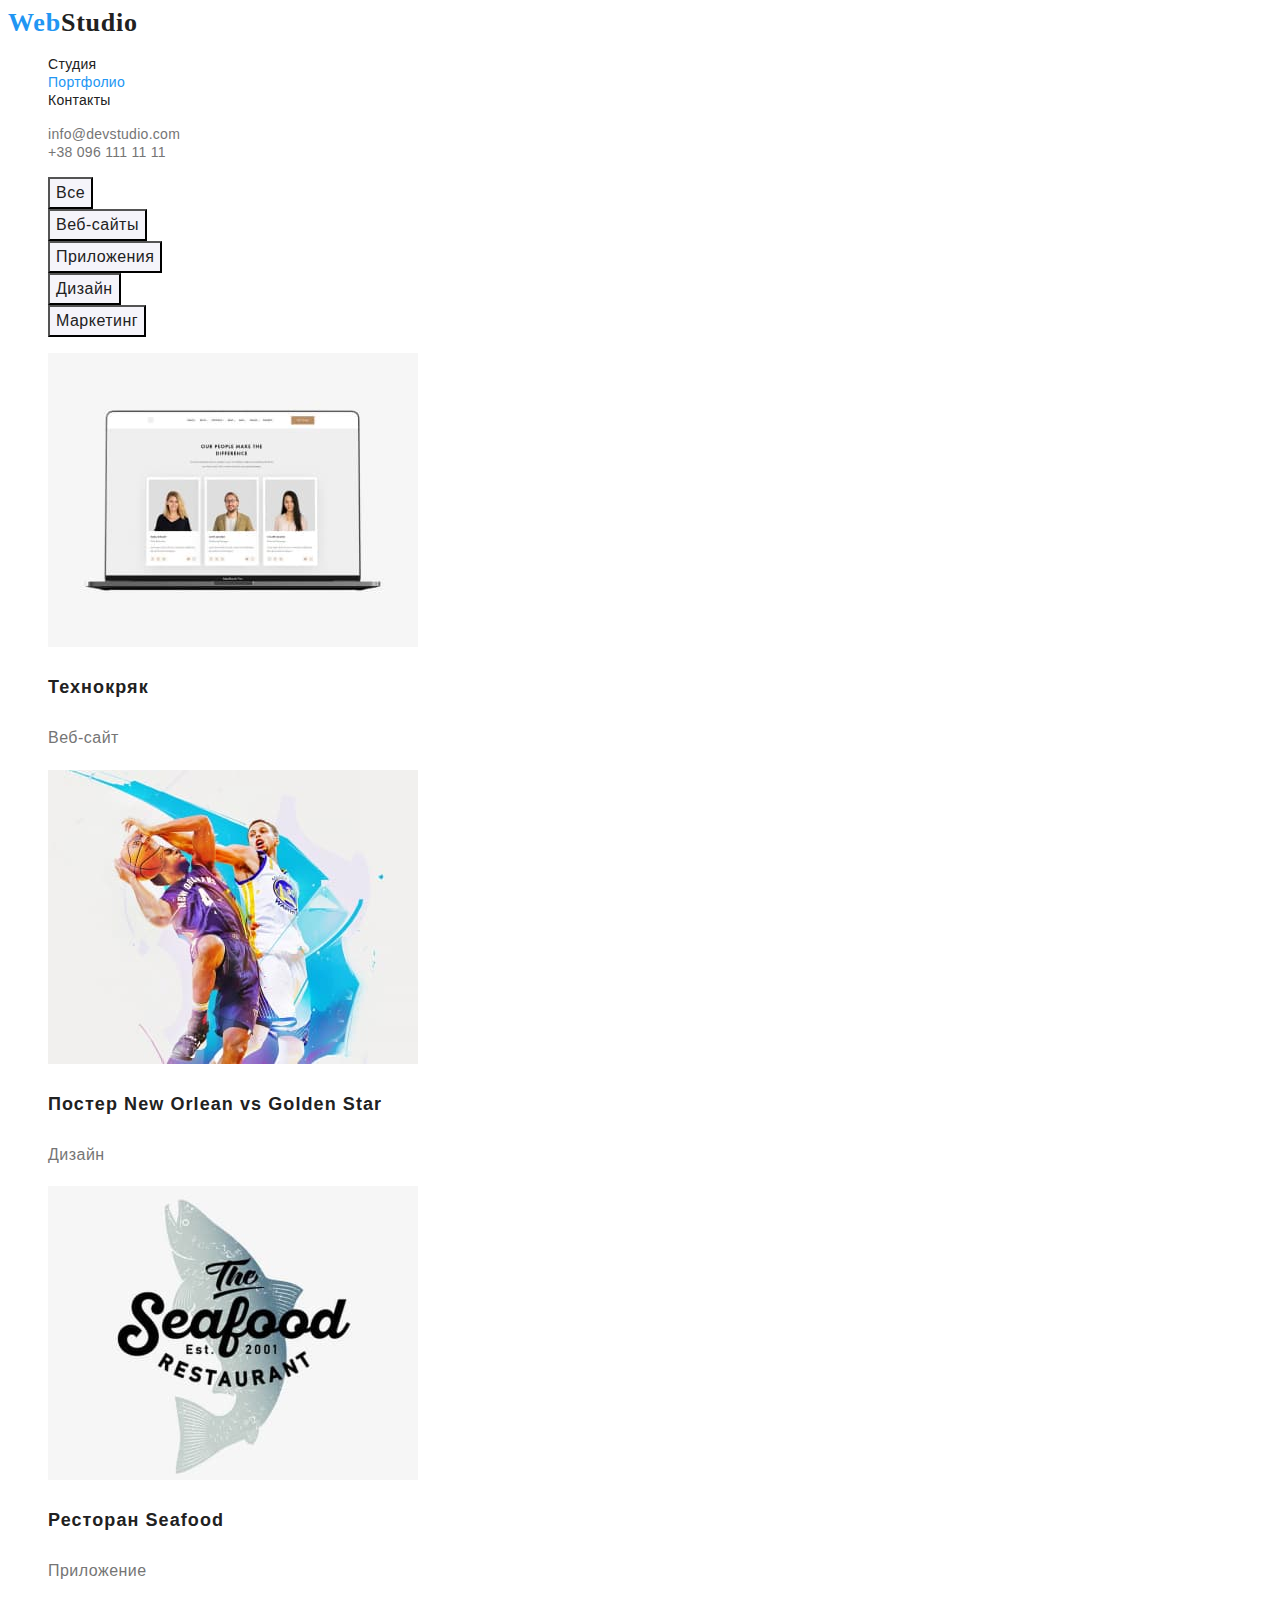
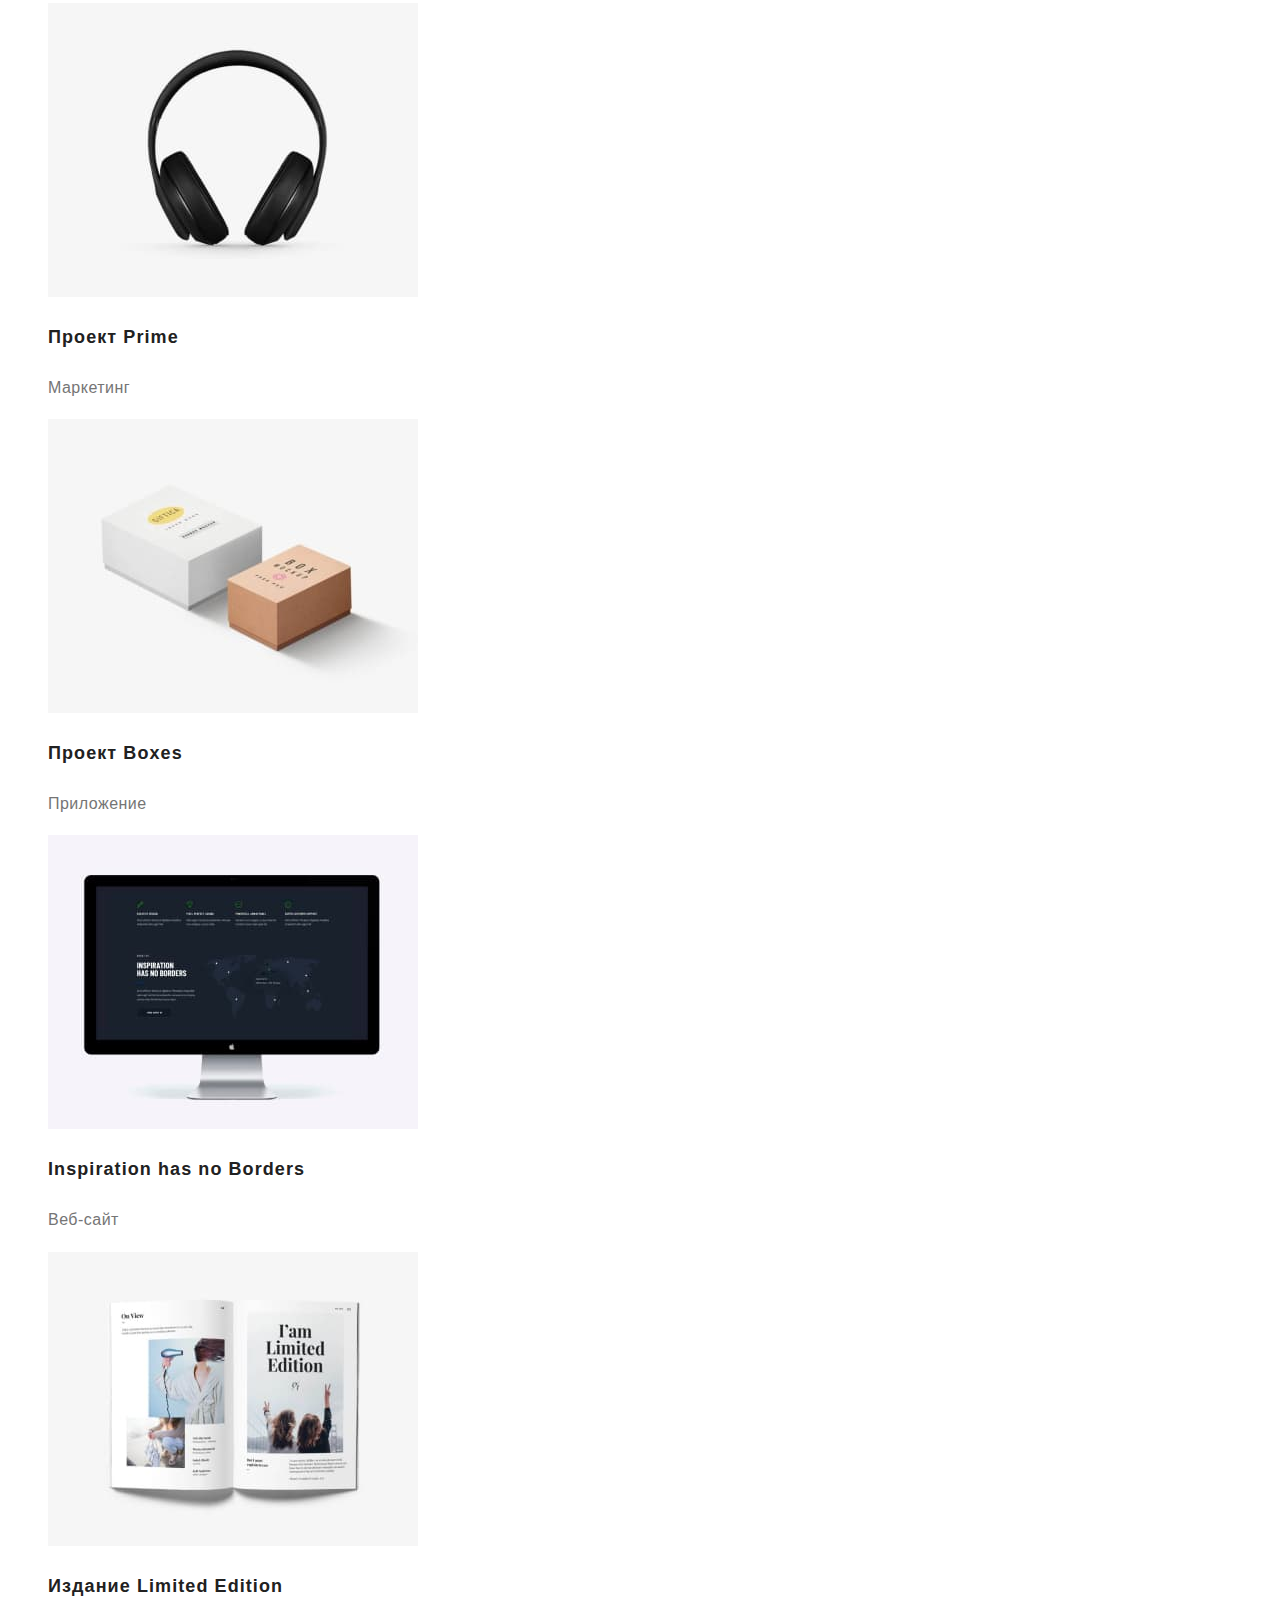
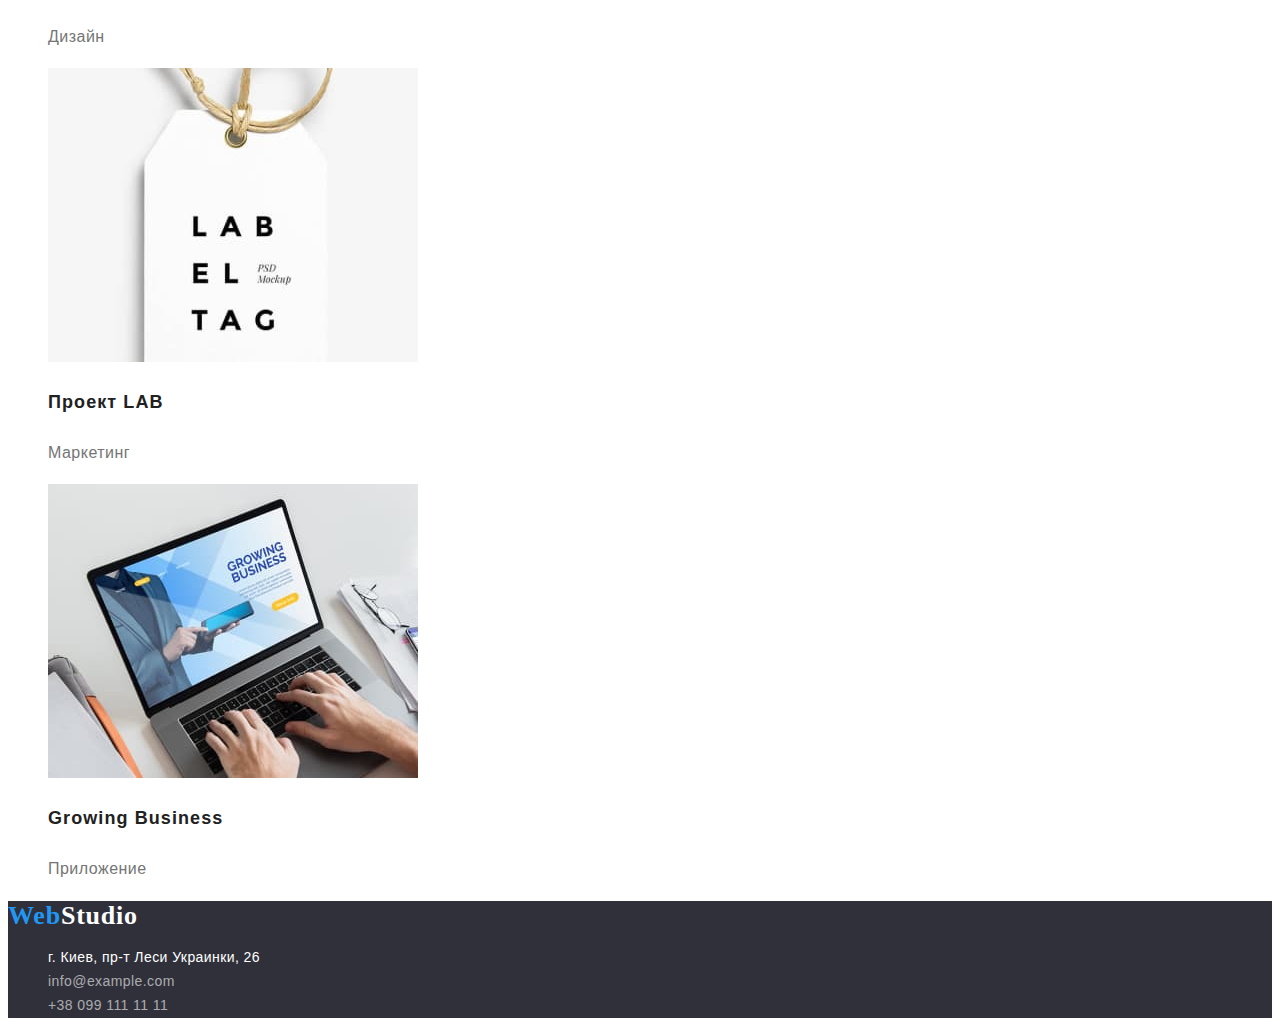
==== portfolio.html @ 2a1f13b6 "add css index.html" ====
<!DOCTYPE html>
<html lang="ru">
<head>
    <meta charset="UTF-8">
    <meta http-equiv="X-UA-Compatible" content="IE=edge">
    <meta name="viewport" content="width=device-width, initial-scale=1.0">
    <title>Document</title>
    <link rel="stylesheet" href="./css/styles.css">
</head>
<body>
<!-- Шапка сайта -->
<header class="header">
    <nav class="header-nav">    
        <a href="./index.html" class="header-logo link"><span class="header-web">Web</span><span class="header-studio">Studio</span></a>
        <ul class="header-list list">
            <li class="header-item"><a href="./index.html" class="header-link link">Студия</a></li>
            <li class="header-item"><a href="./portfolio.html" class="header-link link current">Портфолио</a></li>
            <li class="header-item"><a href="" class="header-link link">Контакты</a></li>
        </ul>
    </nav>
    <ul class="header-contact list">
        <li>
            <a href="mailto:info@devstudio.com" class="header-mail link">info@devstudio.com</a>
        </li>
        <li>
            <a href="tel:+380961111111" class="header-tel link">+38 096 111 11 11</a>
        </li>
    </ul>                
    </header>

<!-- Основная часть -->
    <main class="main-portfolio">
<section class="holder">
    <ul class="holder-btns list">
        <li><button type="button" class="holder-btn">Все</button></li>
        <li><button type="button" class="holder-btn">Веб-сайты</button></li>
        <li><button type="button" class="holder-btn">Приложения</button></li>
        <li><button type="button" class="holder-btn">Дизайн</button></li>
        <li><button type="button" class="holder-btn">Маркетинг</button></li>
    </ul>
    <ul class="pictures-list list">
        <li>
            <img src="./images/img-portfolio-1.jpg" alt="Ноутбук" 
            width="370"
            height="294"
            class="pictures-item">
            <h3 class="pictures-subtitle">Технокряк</h3>
            <p class="pictures-text">Веб-сайт</p>
        </li>
        <li>
            <img src="./images/img-portfolio-2.jpg" alt="Два баскетболиста" 
            width="370"
            height="294"
            class="pictures-item">
            <h3 class="pictures-subtitle">Постер New Orlean vs Golden Star</h3>
            <p class="pictures-text">Дизайн</p>
        </li>
        <li>
            <img src="./images/img-portfolio-3.jpg" alt="Вывеска ресторана" 
            width="370"
            height="294"
            class="pictures-item">
            <h3 class="pictures-subtitle">Ресторан Seafood</h3>
            <p class="pictures-text">Приложение</p>
        </li>
        <li>
            <img src="./images/img-portfolio-4.jpg" alt="Наушники" 
            width="370"
            height="294"
            class="pictures-item">
            <h3 class="pictures-subtitle">Проект Prime</h3>
            <p class="pictures-text">Маркетинг</p>
        </li>
        <li>
            <img src="./images/img-portfolio-5.jpg" alt="Две картонные коробки" 
            width="370"
            height="294"
            class="pictures-item">
            <h3 class="pictures-subtitle">Проект Boxes</h3>
            <p class="pictures-text">Приложение</p>
        </li>
        <li>
            <img src="./images/img-portfolio-6.jpg" alt="Компбютерный монитор" 
            width="370"
            height="294"
            class="pictures-item">
            <h3 class="pictures-subtitle">Inspiration has no Borders</h3>
            <p class="pictures-text">Веб-сайт</p>
        </li>
        <li>
            <img src="./images/img-portfolio-7.jpg" alt="Журнал" 
            width="370"
            height="294"
            class="pictures-item">
            <h3 class="pictures-subtitle">Издание Limited Edition</h3>
            <p class="pictures-text">Дизайн</p>
        </li>
        <li>
            <img src="./images/img-portfolio-8.jpg" alt="Табличка" 
            width="370"
            height="294"
            class="pictures-item">
            <h3 class="pictures-subtitle">Проект LAB</h3>
            <p class="pictures-text">Маркетинг</p>
        </li>
        <li>
            <img src="./images/img-portfolio-9.jpg" alt="Ноутбук с клавиатурой" 
            width="370"
            height="294"
            class="pictures-item">
            <h3 class="pictures-subtitle">Growing Business</h3>
            <p class="pictures-text">Приложение</p>
        </li>
    </ul>
</section>
    </main>    

<!-- Футер -->
<footer class="footer">
    <a href="./index.html" class="footer-logo link"><span class="footer-web">Web</span><span class="footer-studio">Studio</span></a>
    <address>
        <ul class="footer-list list">
            <li class="footer-item"><a href="https://goo.gl/maps/215XMJQ5BbiX2EwE7" target="_blank" rel="noopener nofollow" class="footer-address link">г. Киев, пр-т Леси Украинки, 26</a></li>
            <li class="footer-item"><a href="mailto:info@example.com" class="footer-link link">info@example.com</a></li>
            <li class="footer-item"><a href="tel:+380991111111" class="footer-link link">+38 099 111 11 11</a></li>
        </ul>
      </address>
</footer>
    
</body>
</html>
---- css/styles.css ----
body {
    font-family: Roboto, sans-serif;
    background-color: #FFFFFF;
}

:root {
    --main-color: #212121;
    --second-color: #FFFFFF; 
    --text-color: #757575;
    --akcent-color: #2196F3;
    --footer-color: rgba(255, 255, 255, 0.6);
    --btn-color: #FFFFFF;
    --main-title-color: #FFFFFF;
    --title-color: #212121;
}

.list {
    list-style: none;
}

.link {
    text-decoration: none;
}

/* Header */

.header-logo,
.footer-logo {
    font-family: 'Raleway';
    font-weight: 700;
    font-size: 26px;
    line-height: 1.19;
    letter-spacing: 0.03em;
}

.header-web {
    color: var(--akcent-color);
}

.header-studio {
    color: var(--main-color);
}

.header-link {
    font-weight: 500;
    font-size: 14px;
    line-height: 1.14;
    letter-spacing: 0.02em;
    color: var(--main-color);
}

.header-link:hover,
.header-link:focus {
    color: var(--akcent-color);
}

.header-mail,
.header-tel {
    font-weight: 500;
    font-size: 14px;
    line-height: 1.14px;
    letter-spacing: 0.02em;
    color: var(--text-color);
}

.header-mail:hover,
.header-mail:focus {
    color: var(--akcent-color);
}

.header-tel:hover,
.header-tel:focus {
    color: var(--akcent-color);
}

.header-list .header-link.current {
    color: var(--akcent-color);
}

/* Main-Студия */

.decision {
    background-color: #2F303A;
}

.decision-title {    
    font-size: 44px;
    font-weight: 900;
    letter-spacing: 0.06em;
    line-height: 1.36;
    color: var(--main-title-color);
    text-transform: uppercase;
}

.decision-btn {
    font-family: inherit;
    font-weight: 700;
    font-size: 16px;
    line-height: 1.88;
    letter-spacing: 0.06em;
    color: #FFFFFF;
    background-color: #2196F3;
}

.decision-btn:hover,
.decision-btn:focus {
    background-color: #188CE8;
    color: #FFFFFF;
}

.advantege,
.about {
    background-color: #E5E5E5;;
}

.advantege-title {
    position: absolute;
    width: 1px;
    height: 1px;
    margin: -1px;
    border: 0;
    padding: 0;
    white-space: nowrap;
    clip-path: inset(100%);
    clip: rect(0 0 0 0);
    overflow: hidden;
  }

.advantege-subtitle {
    font-weight: 700;
    font-size: 14px;
    line-height: 1.14;
    letter-spacing: 0.03em;
    text-transform: uppercase;
    color: var(--main-color);
}

.advantege-text {
    font-size: 14px;
    line-height: 1.71;
    letter-spacing: 0.03em;
    color: var(--text-color);
}

.about-title,
.team-title {
    font-weight: 700;
    font-size: 36px;
    line-height: 1.16;
    letter-spacing: 0.03em;
    color: var(--title-color);
}
.team {
    background-color: #F5F4FA;
}

.team-subtitle {
    font-weight: 500;
    font-size: 16px;
    line-height: 1.18;
    letter-spacing: 0.03em;
    color: var(--main-color);
}

.team-text {
    font-size: 16px;
    line-height: 1.18;
    letter-spacing: 0.03em;
    color: var(--text-color);    
}

/* Footer */

.footer {
    background-color: #2F303A;
}

.footer-list {
    font-style: normal;
    font-size: 14px;
    line-height: 1.71;
    letter-spacing: 0.03em;
}

.footer-address {
    color: var(--second-color);
}

.footer-link {
    color: var(--footer-color);
}


.footer-web {
    color: var(--akcent-color);
}

.footer-studio {
    color: var(--main-color);
}

.footer-studio {
    color: var(--second-color);
}

.footer-link:hover,
.footer-link:focus {
    color: var(--akcent-color);
}

/* Main-Портфолио */

.holder-btn {
    font-weight: 500;
    font-size: 16px;
    line-height: 1.63;
    letter-spacing: 0.03em;
    color: #212121;
    background: #F5F4FA;
}

.holder-btn:hover,
.holder-btn:focus {
    background-color: #2196F3;
    color: #FFFFFF;
}


.pictures-subtitle{
    font-weight: 700;
    font-size: 18px;
    line-height: 2;
    letter-spacing: 0.06em;
    color: var(--title-color);
}

.pictures-text {
    font-size: 16px;
    line-height: 1.9;
    letter-spacing: 0.03em;
    color: var(--text-color);
}
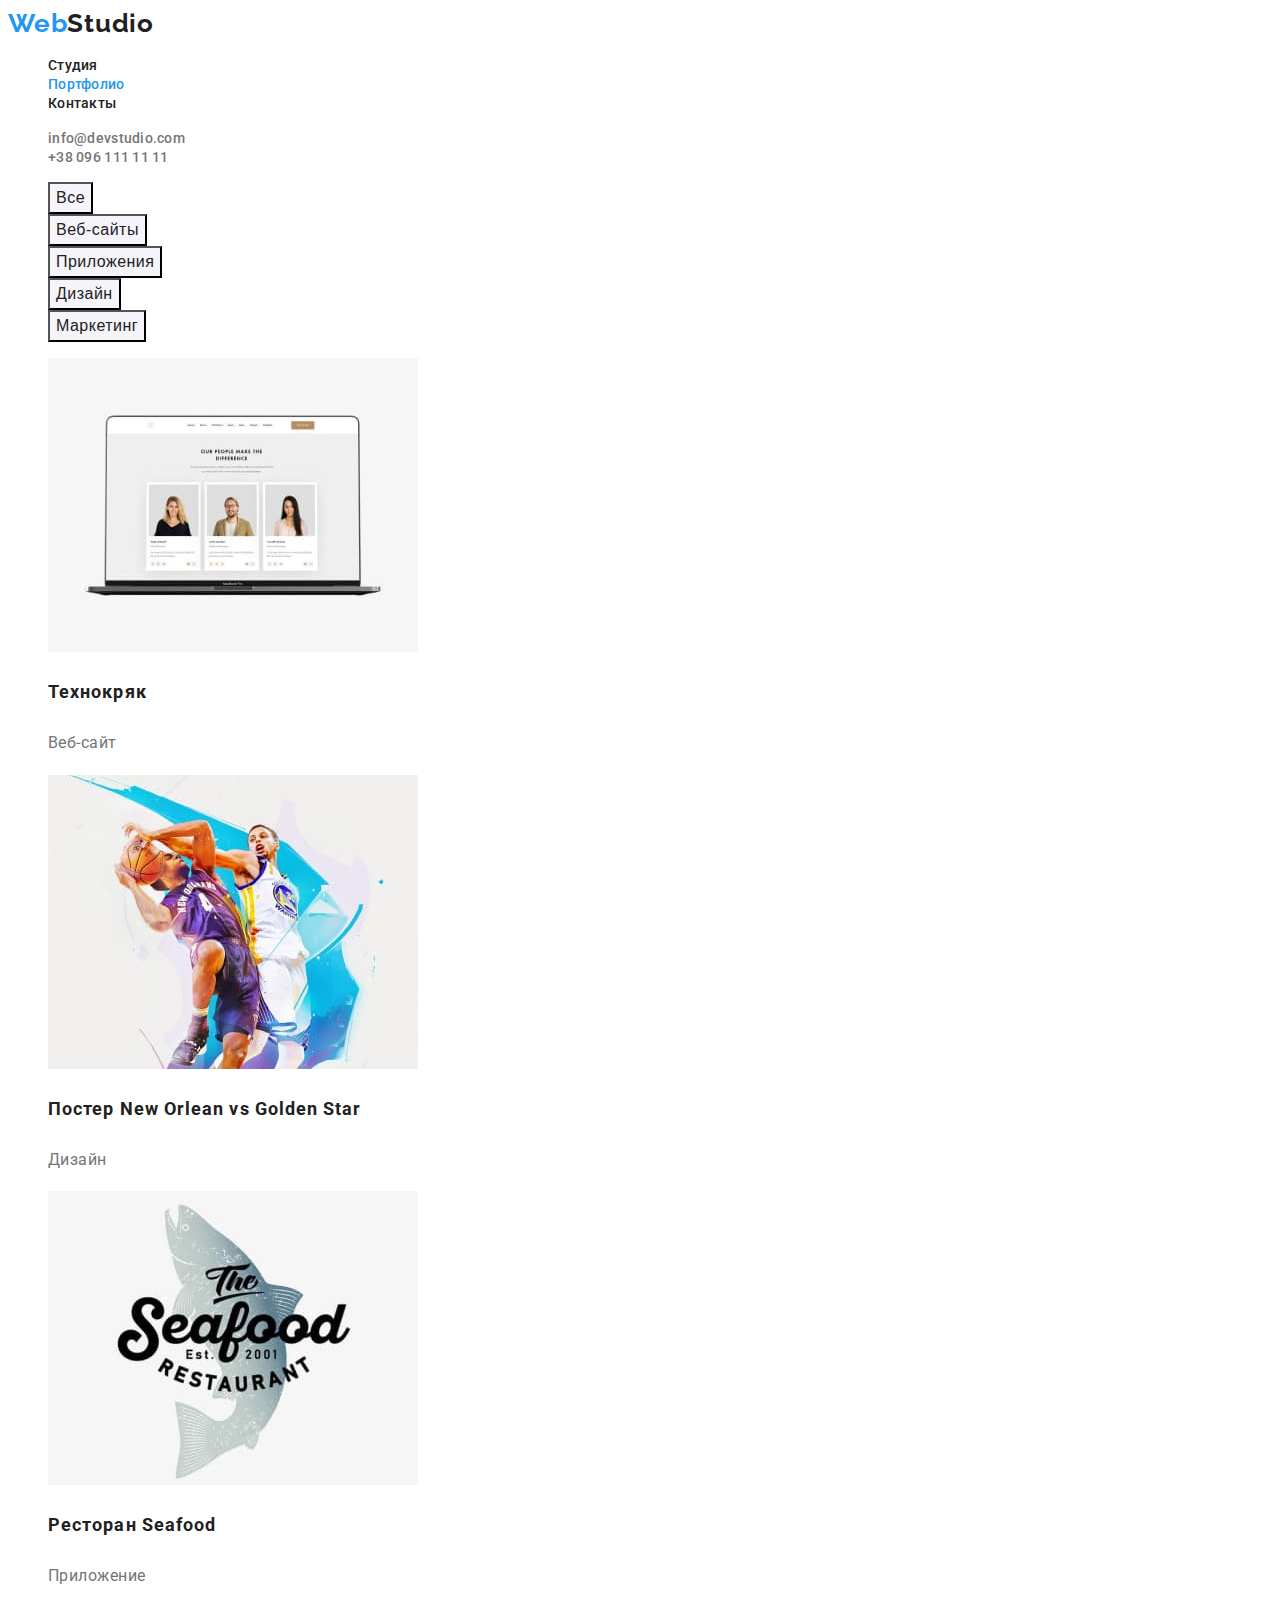
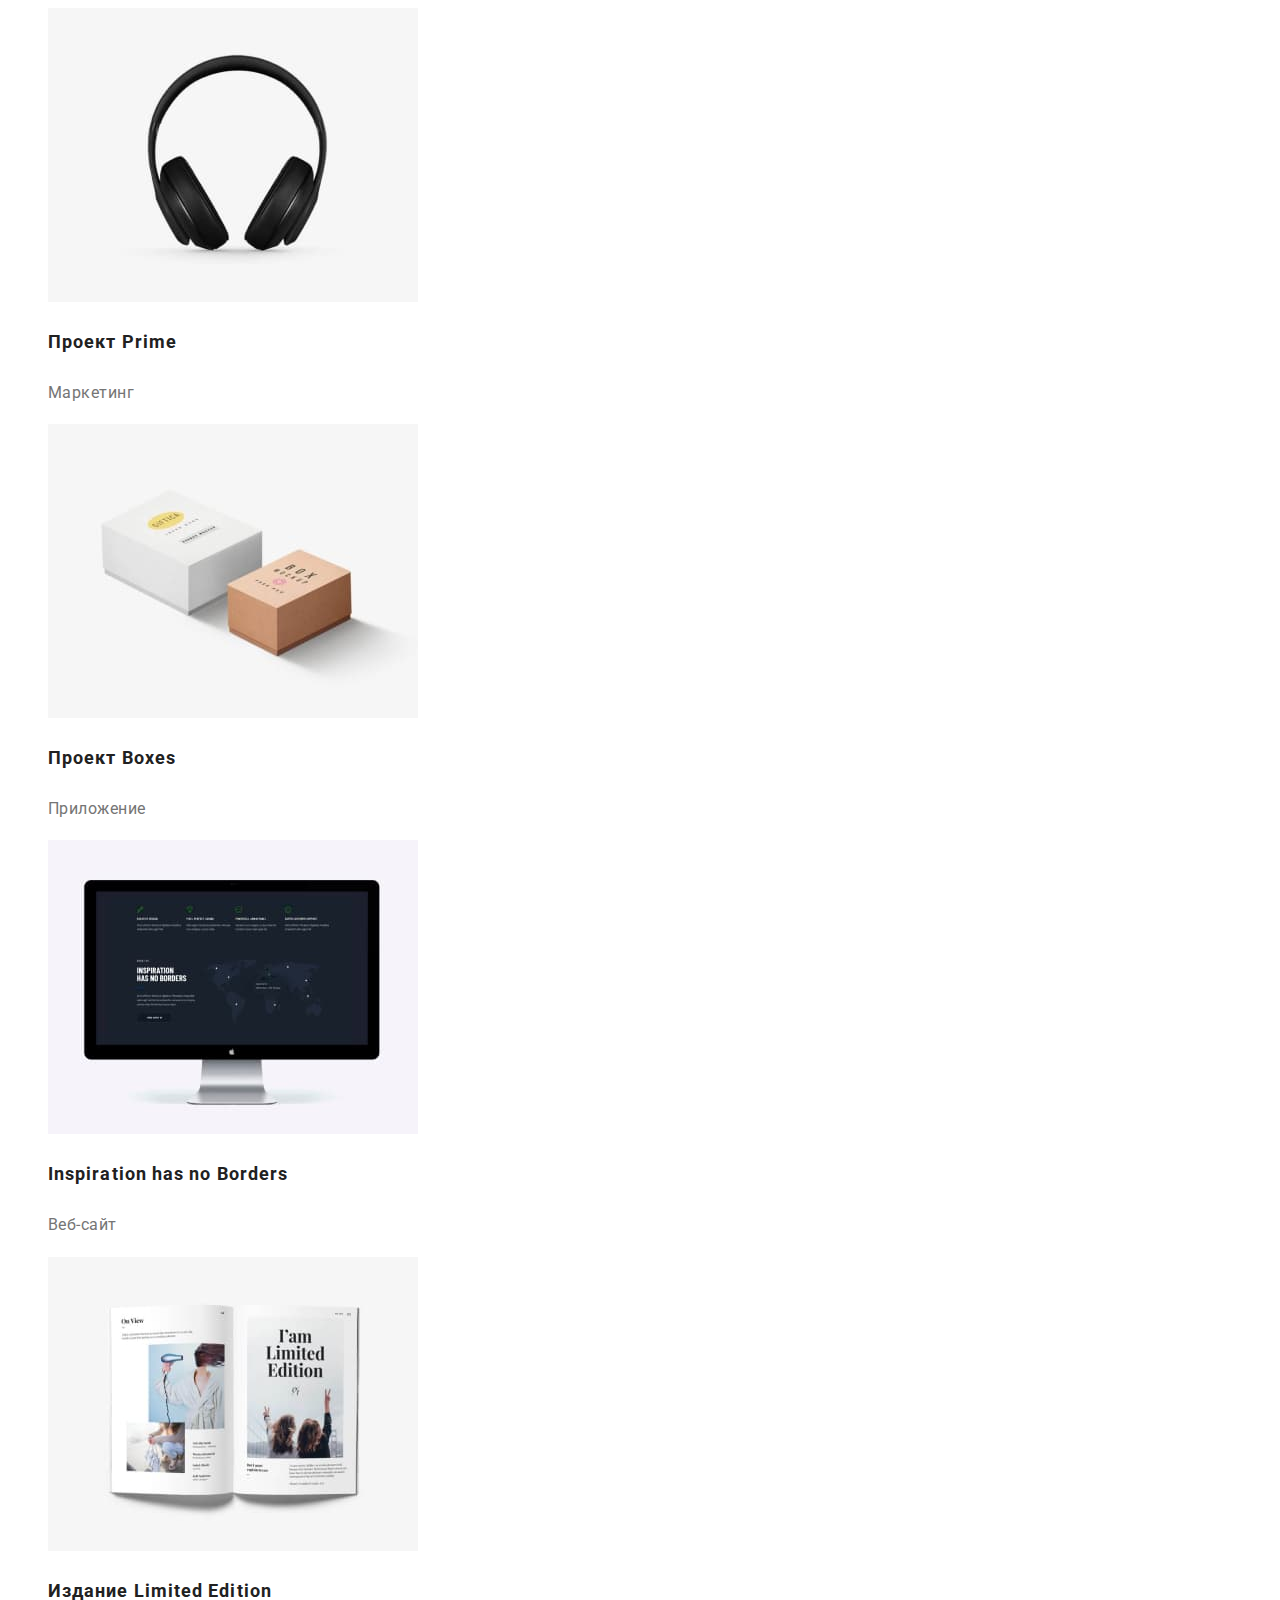
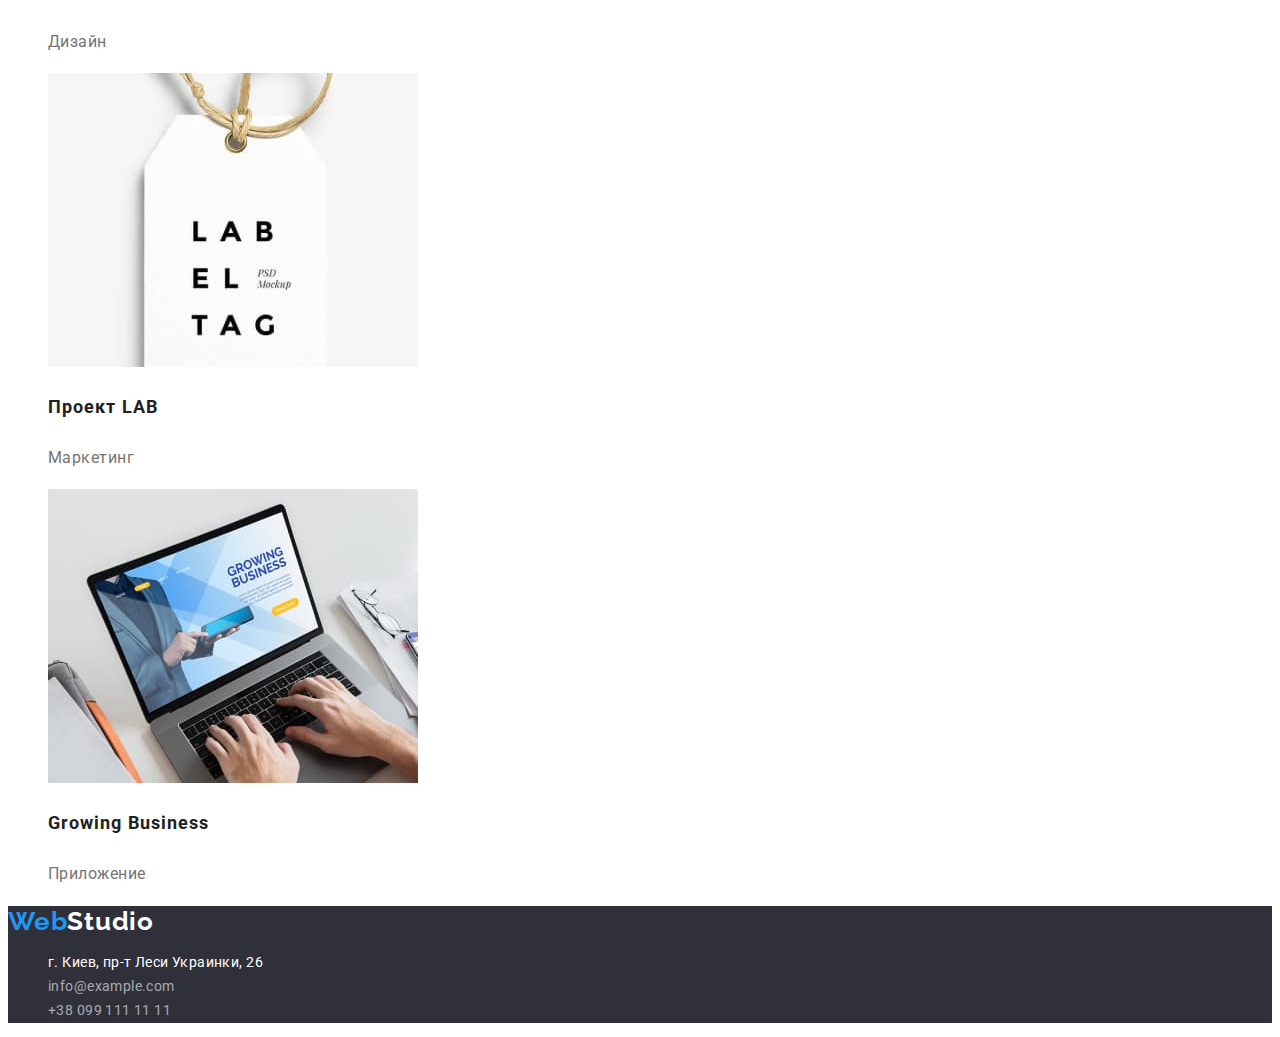
==== commit f04d0c72: "add css portfolio.html" ====
--- a/portfolio.html
+++ b/portfolio.html
@@ -4,12 +4,15 @@
     <meta charset="UTF-8">
     <meta http-equiv="X-UA-Compatible" content="IE=edge">
     <meta name="viewport" content="width=device-width, initial-scale=1.0">
+    <link rel="preconnect" href="https://fonts.googleapis.com"> 
+    <link rel="preconnect" href="https://fonts.gstatic.com" crossorigin> 
+    <link href="https://fonts.googleapis.com/css2?family=Raleway:wght@700&family=Roboto:wght@400;500;700;900&display=swap" rel="stylesheet">
     <title>Document</title>
     <link rel="stylesheet" href="./css/styles.css">
 </head>
 <body>
 <!-- Шапка сайта -->
-<header class="header">
+<header class="header-portfolio-header">
     <nav class="header-nav">    
         <a href="./index.html" class="header-logo link"><span class="header-web">Web</span><span class="header-studio">Studio</span></a>
         <ul class="header-list list">
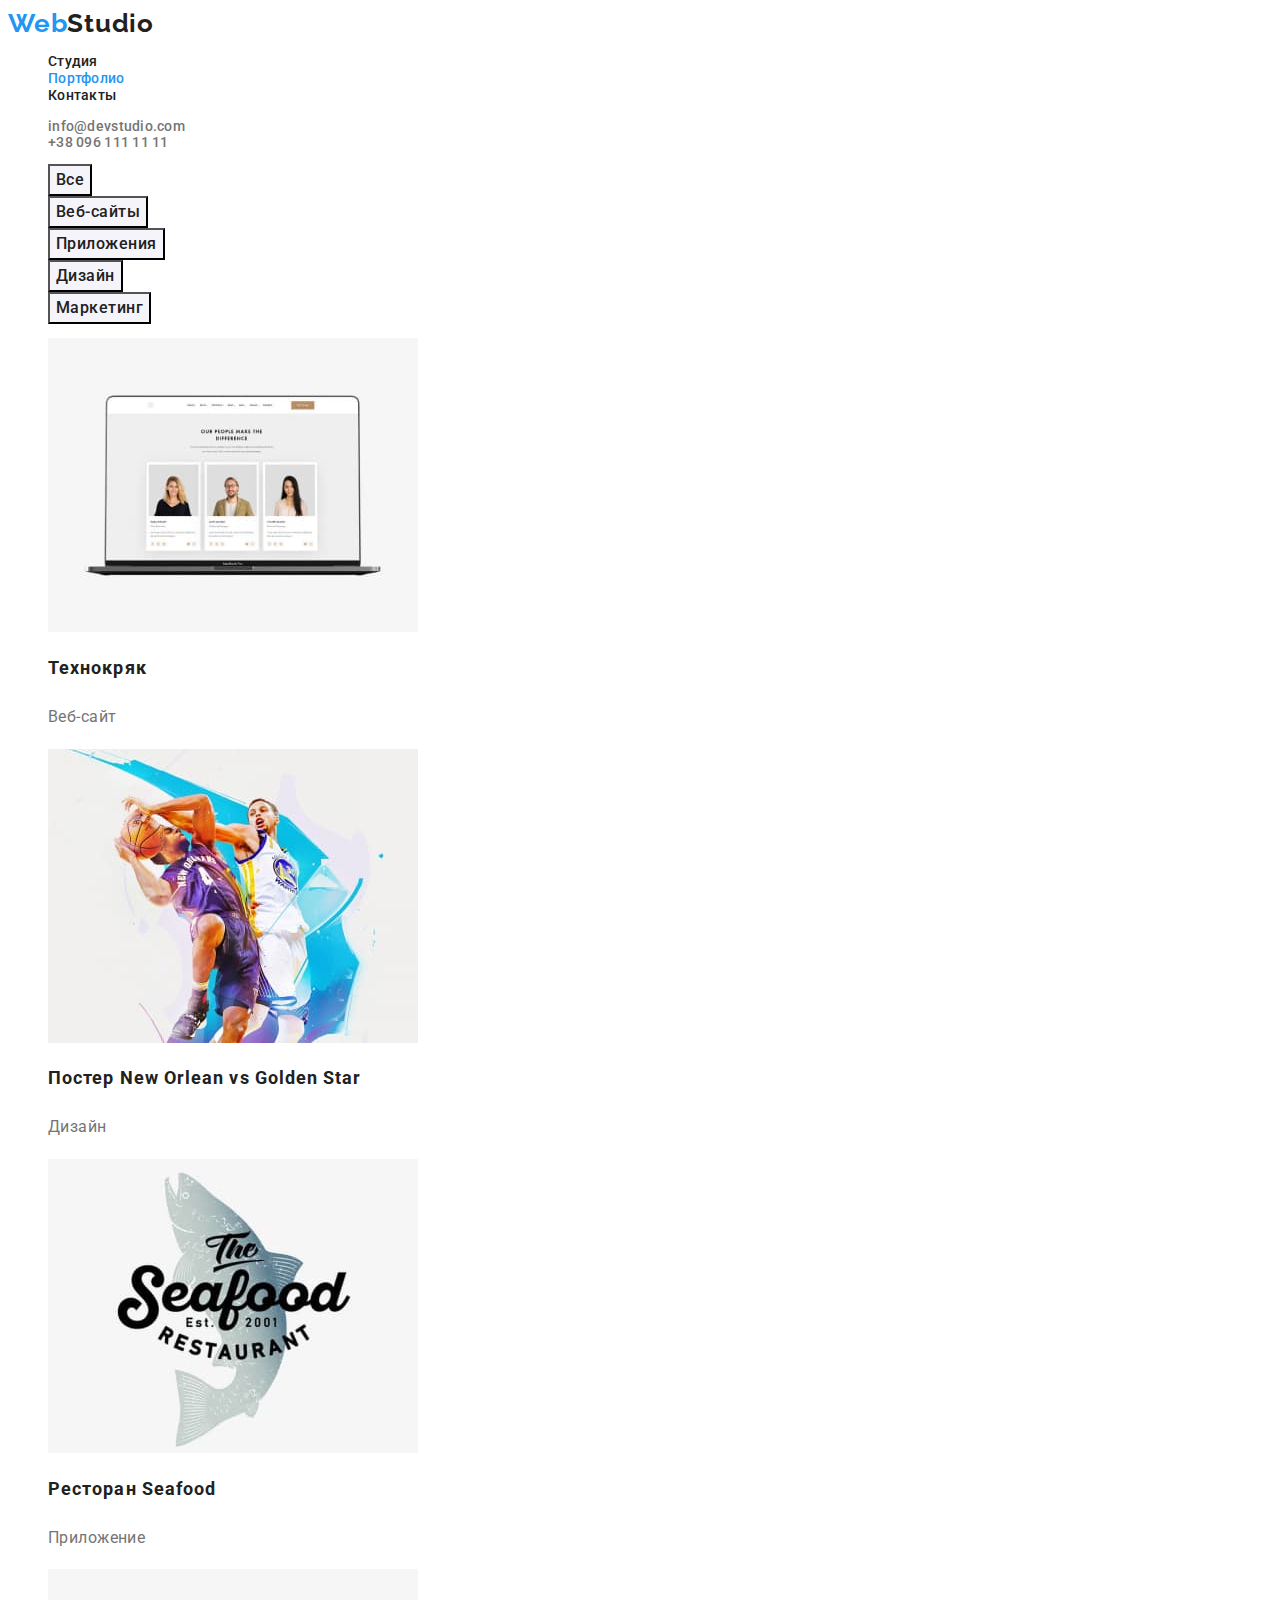
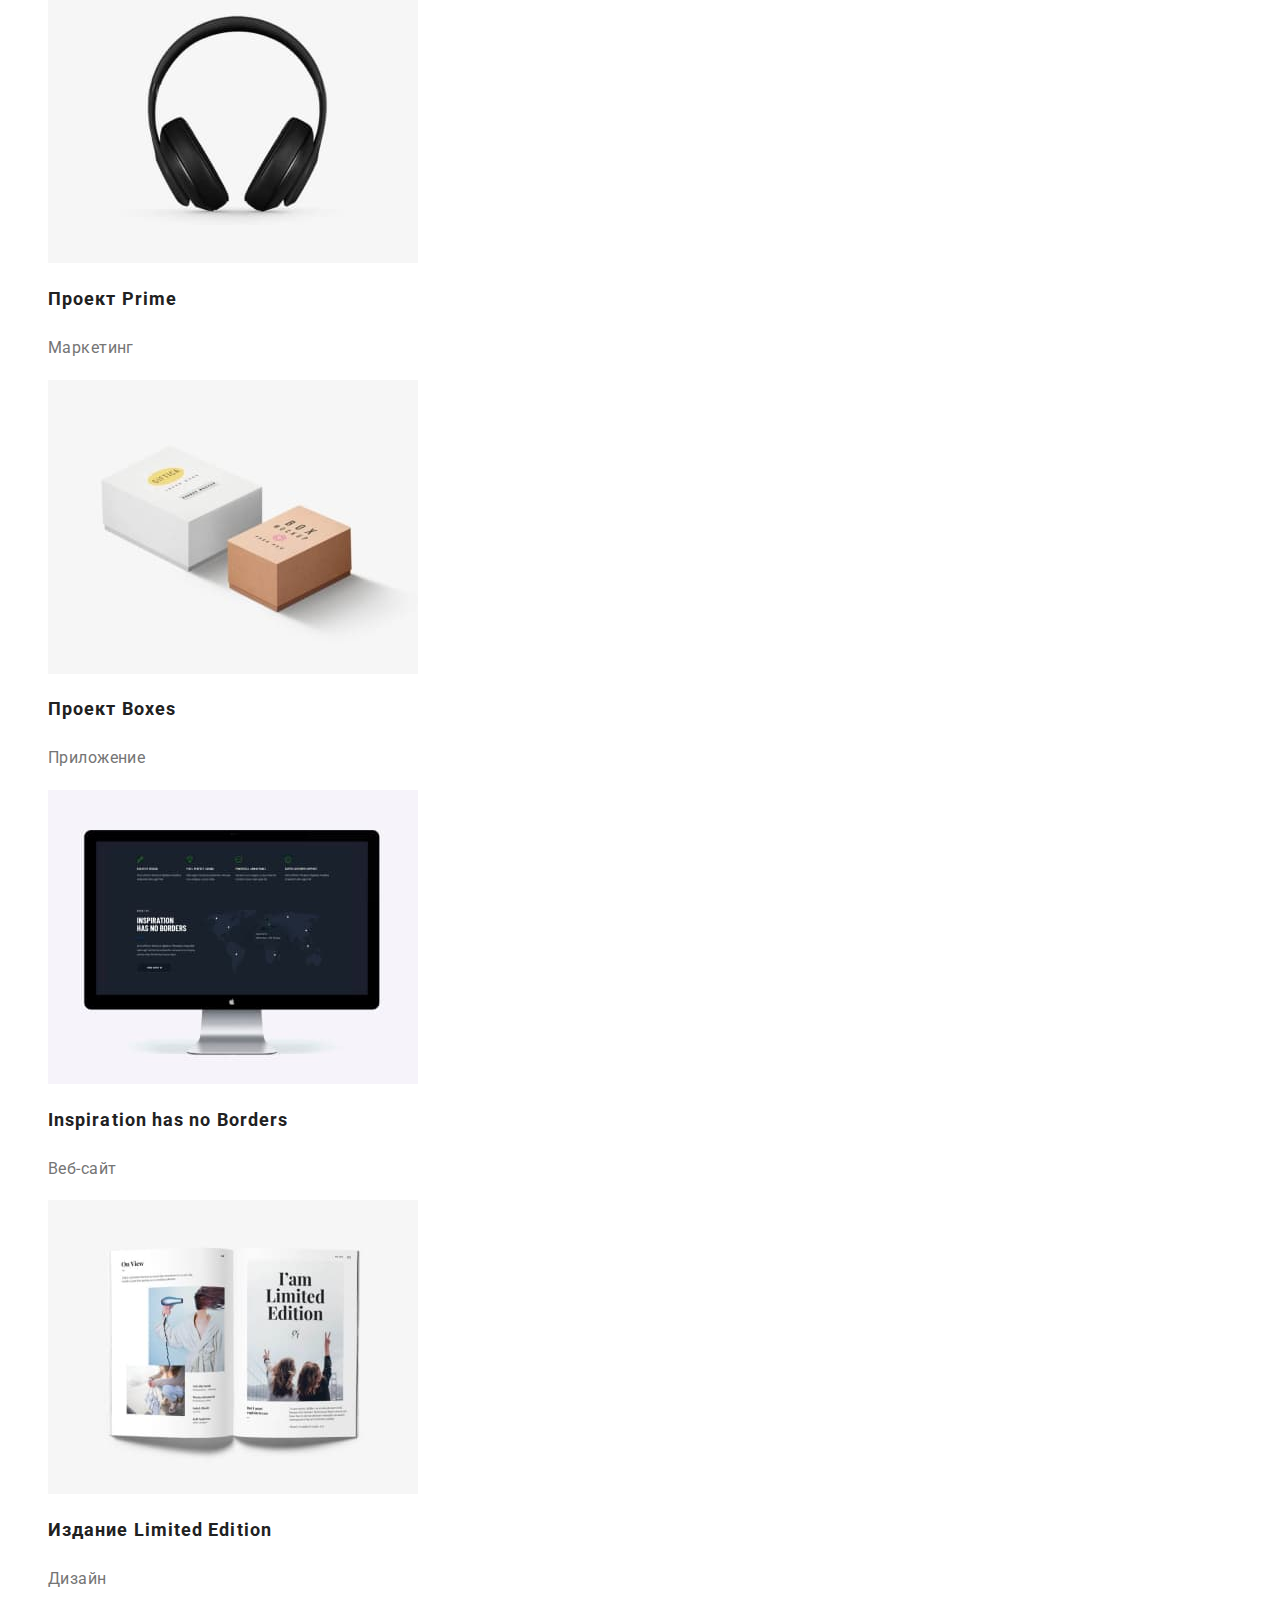
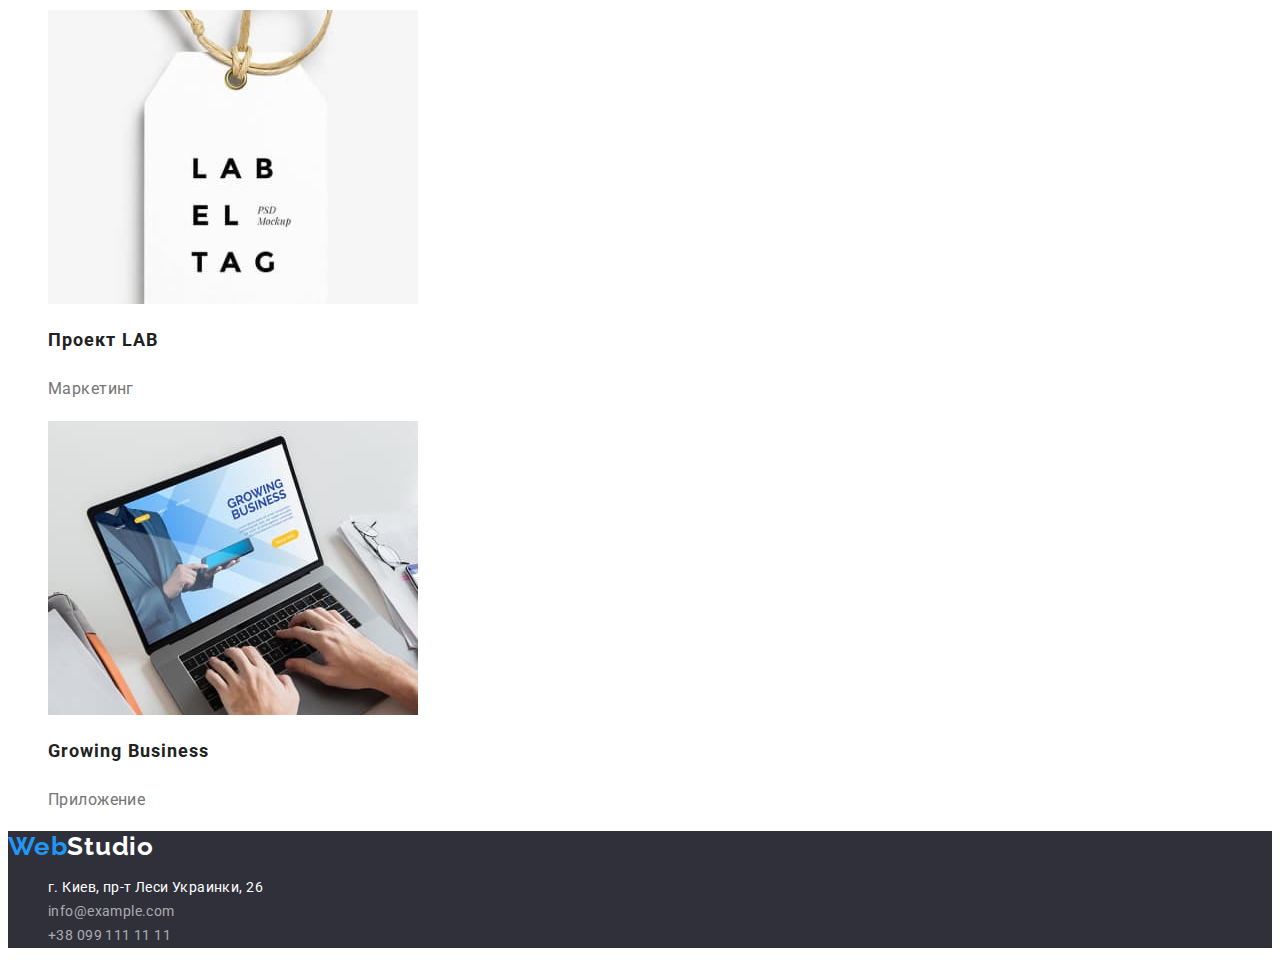
==== commit d2b34675: "add corrections made" ====
--- a/portfolio.html
+++ b/portfolio.html
@@ -34,6 +34,7 @@
 <!-- Основная часть -->
     <main class="main-portfolio">
 <section class="holder">
+    <h1 class="advantege-title">Страница Портфолио</h1>
     <ul class="holder-btns list">
         <li><button type="button" class="holder-btn">Все</button></li>
         <li><button type="button" class="holder-btn">Веб-сайты</button></li>
@@ -47,7 +48,7 @@
             width="370"
             height="294"
             class="pictures-item">
-            <h3 class="pictures-subtitle">Технокряк</h3>
+            <h2 class="pictures-subtitle">Технокряк</h3>
             <p class="pictures-text">Веб-сайт</p>
         </li>
         <li>
@@ -55,7 +56,7 @@
             width="370"
             height="294"
             class="pictures-item">
-            <h3 class="pictures-subtitle">Постер New Orlean vs Golden Star</h3>
+            <h2 class="pictures-subtitle">Постер New Orlean vs Golden Star</h3>
             <p class="pictures-text">Дизайн</p>
         </li>
         <li>
@@ -63,7 +64,7 @@
             width="370"
             height="294"
             class="pictures-item">
-            <h3 class="pictures-subtitle">Ресторан Seafood</h3>
+            <h2 class="pictures-subtitle">Ресторан Seafood</h3>
             <p class="pictures-text">Приложение</p>
         </li>
         <li>
@@ -71,7 +72,7 @@
             width="370"
             height="294"
             class="pictures-item">
-            <h3 class="pictures-subtitle">Проект Prime</h3>
+            <h2 class="pictures-subtitle">Проект Prime</h3>
             <p class="pictures-text">Маркетинг</p>
         </li>
         <li>
@@ -79,7 +80,7 @@
             width="370"
             height="294"
             class="pictures-item">
-            <h3 class="pictures-subtitle">Проект Boxes</h3>
+            <h2 class="pictures-subtitle">Проект Boxes</h3>
             <p class="pictures-text">Приложение</p>
         </li>
         <li>
@@ -87,7 +88,7 @@
             width="370"
             height="294"
             class="pictures-item">
-            <h3 class="pictures-subtitle">Inspiration has no Borders</h3>
+            <h2 class="pictures-subtitle">Inspiration has no Borders</h3>
             <p class="pictures-text">Веб-сайт</p>
         </li>
         <li>
@@ -95,7 +96,7 @@
             width="370"
             height="294"
             class="pictures-item">
-            <h3 class="pictures-subtitle">Издание Limited Edition</h3>
+            <h2 class="pictures-subtitle">Издание Limited Edition</h3>
             <p class="pictures-text">Дизайн</p>
         </li>
         <li>
@@ -103,7 +104,7 @@
             width="370"
             height="294"
             class="pictures-item">
-            <h3 class="pictures-subtitle">Проект LAB</h3>
+            <h2 class="pictures-subtitle">Проект LAB</h3>
             <p class="pictures-text">Маркетинг</p>
         </li>
         <li>
@@ -111,7 +112,7 @@
             width="370"
             height="294"
             class="pictures-item">
-            <h3 class="pictures-subtitle">Growing Business</h3>
+            <h2 class="pictures-subtitle">Growing Business</h3>
             <p class="pictures-text">Приложение</p>
         </li>
     </ul>
--- a/css/styles.css
+++ b/css/styles.css
@@ -1,9 +1,12 @@
 body {
     font-family: Roboto, sans-serif;
-    background-color: #FFFFFF;
+    font-size: 14px;
+    letter-spacing: 0.03em;
+    background-color: var(--main-bkg);
 }
 
 :root {
+    --main-bkg: #FFFFFF;
     --main-color: #212121;
     --second-color: #FFFFFF; 
     --text-color: #757575;
@@ -14,6 +17,7 @@
     --title-color: #212121;
 }
 
+
 .list {
     list-style: none;
 }
@@ -73,10 +77,9 @@
     color: var(--akcent-color);
 }
 
-.header-list .header-link.current {
-    color: var(--akcent-color);
-}
-
+.current {
+    color: var(--akcent-color);
+}
 /* Main-Студия */
 
 .decision {
@@ -100,17 +103,12 @@
     letter-spacing: 0.06em;
     color: #FFFFFF;
     background-color: #2196F3;
+    cursor: pointer;
 }
 
 .decision-btn:hover,
 .decision-btn:focus {
     background-color: #188CE8;
-    color: #FFFFFF;
-}
-
-.advantege,
-.about {
-    background-color: #E5E5E5;;
 }
 
 .advantege-title {
@@ -128,17 +126,13 @@
 
 .advantege-subtitle {
     font-weight: 700;
-    font-size: 14px;
     line-height: 1.14;
-    letter-spacing: 0.03em;
     text-transform: uppercase;
     color: var(--main-color);
 }
 
 .advantege-text {
-    font-size: 14px;
     line-height: 1.71;
-    letter-spacing: 0.03em;
     color: var(--text-color);
 }
 
@@ -147,7 +141,6 @@
     font-weight: 700;
     font-size: 36px;
     line-height: 1.16;
-    letter-spacing: 0.03em;
     color: var(--title-color);
 }
 .team {
@@ -158,14 +151,12 @@
     font-weight: 500;
     font-size: 16px;
     line-height: 1.18;
-    letter-spacing: 0.03em;
     color: var(--main-color);
 }
 
 .team-text {
     font-size: 16px;
     line-height: 1.18;
-    letter-spacing: 0.03em;
     color: var(--text-color);    
 }
 
@@ -208,15 +199,22 @@
     color: var(--akcent-color);
 }
 
+.footer-address:hover,
+.footer-address:focus {
+    color: var(--akcent-color);
+}
+
 /* Main-Портфолио */
 
 .holder-btn {
+    font-family: 'Roboto';
     font-weight: 500;
     font-size: 16px;
     line-height: 1.63;
     letter-spacing: 0.03em;
     color: #212121;
     background: #F5F4FA;
+    cursor: pointer;
 }
 
 .holder-btn:hover,
@@ -237,7 +235,6 @@
 .pictures-text {
     font-size: 16px;
     line-height: 1.9;
-    letter-spacing: 0.03em;
     color: var(--text-color);
 }
 
